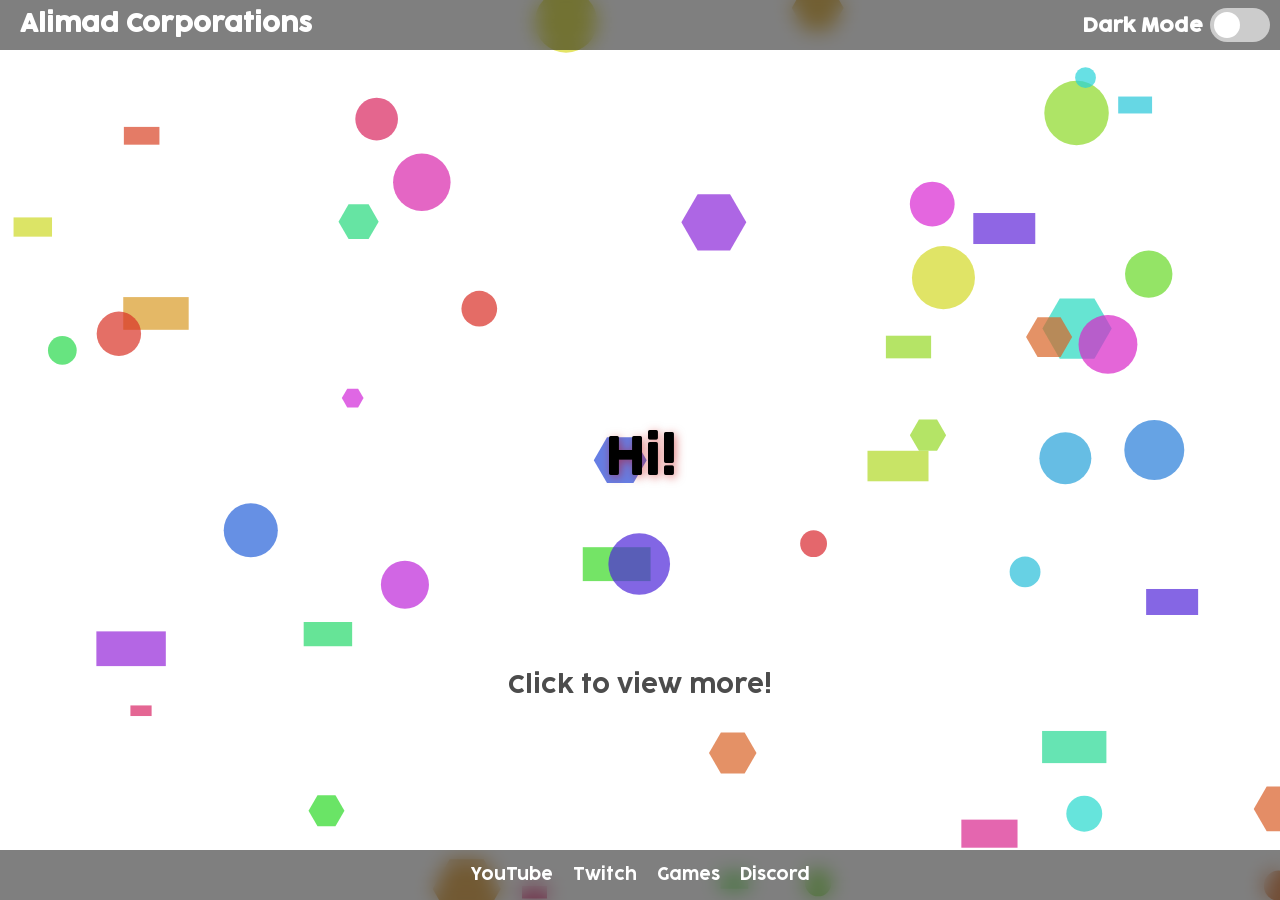
==== index.html @ f167971c "Initial Commit" ====
<!DOCTYPE html>
<html lang="en">
<head>
  <meta charset="UTF-8">
  <meta name="viewport" content="width=device-width, initial-scale=1.0">
  <title>Alimad Corporations</title>
  <link rel="stylesheet" href="style.css">
  <link rel="icon" href="favicon.png" type="image/png">
</head>
<body>
  <canvas id="bgCanvas"></canvas> <!-- Added canvas for background shapes -->
  <div class="header">
    <h2>Alimad Corporations</h2>
    <label class="switch">
      <h3 class = "dark-text">Dark Mode</h3>
      <input type="checkbox" id="theme-toggle-checkbox" onclick="toggleTheme()">
      <span class="slider round"></span>
    </label>
  </div>
  
  <div class="container">
    <h1 class="intro-text">Hi, I'm Muhammad Ali</h1>
  </div>
  <div class="welcome-text" id="welcomeText">Click to view more!</div>
  
  <div class="footer">
    <a href="https://youtube.com/@alimadco">YouTube</a>
    <a href="https://twitch.tv/alimadco">Twitch</a>
    <a href="https://alimad.itch.io">Games</a>
    <a href="https://discord.com/invite/fY4Q8rKsz4">Discord</a>
  </div>
  
  <script src="script.js" defer></script>
</body>
</html>
---- style.css ----
@font-face {
  font-family: 'CustomFont';
  src: url('font.ttf') format('truetype');
}

/* General styles */
body, html {
  margin: 0;
  padding: 0;
  height: 100%;
  width: 100%;
  overflow: hidden; /* Prevent unwanted scrolls */
  display: flex;
  flex-direction: column;
  font-family: 'CustomFont', Arial, sans-serif;
  background-color: #fff;
  color: black;
  transition: background-color 0.5s, color 0.5s;
}

/* Dark mode styling */
.dark-mode {
  background-color: #121212;
  color: #f1f1f1;
}

.dark-mode .header, .dark-mode .footer {
  background-color: rgba(70, 70, 70, 0.3); /* Darker background for header and footer */
}

.dark-mode .intro-text{
  text-shadow: 2px 2px 10px rgba(0, 200, 200, 0.5);
}
#bgCanvas {
  position: fixed;
  top: 0;
  left: 0;
  width: 100%;
  height: 100%;
  /*z-index: -1;*/
}

.container {
  flex: 1;
  display: flex;
  flex-direction: column;
  justify-content: center;
  align-items: center;
  margin-top: -30px; /* Move text a little upwards */
}

.intro-text {
  font-size: 3rem;
  opacity: 1;
  transition: opacity 0.5s, transform 0.5s, text-shadow 0.5s ease;
  z-index: 1;
  text-shadow: 2px 2px 10px rgba(200, 0, 0, 0.5);
}

/* Header styling */
.header {
  width: 100%;
  height: 50px;
  background: rgba(0, 0, 0, 0.5); /* Blurred effect */
  color: white;
  display: flex;
  justify-content: space-between;
  align-items: center;
  padding-left: 20px;
  padding-right: 20px;
  backdrop-filter: blur(10px); /* Blur effect for header */
  transition: background-color 0.5s ease-in-out;
}

/* Footer styling */
.footer {
  width: 100%;
  height: 50px;
  background: rgba(0, 0, 0, 0.5);
  position: fixed;
  bottom: 0;
  left: 0;
  display: flex;
  justify-content: center;
  align-items: center;
  opacity: 1;
  backdrop-filter: blur(10px); /* Blur effect for header */
  transition: opacity 0.5s, background-color 0.5s ease-in-out;
}
/* Toggle switch styling */
.switch {
  position: relative;
  display: inline-block;
  width: 60px;
  height: 34px;
  margin-right: 30px;
}

.switch input {
  opacity: 0;
  width: 0;
  height: 0;
}
.dark-text{
  transform:translate(-128px, -12px);
  text-wrap: nowrap;
}
.slider {
  position: absolute;
  cursor: pointer;
  top: 0;
  left: 0;
  right: 0;
  bottom: 0;
  background-color: #ccc;
  transition: .4s;
}

.slider:before {
  position: absolute;
  content: "";
  height: 26px;
  width: 26px;
  left: 4px;
  bottom: 4px;
  background-color: white;
  transition: .4s;
}

input:checked + .slider {
  background-color: #2196F3;
}

input:checked + .slider:before {
  transform: translateX(26px);
}

.slider.round {
  border-radius: 34px;
}

.slider.round:before {
  border-radius: 50%;
}

.footer a {
  color: white;
  margin: 0 10px;
  text-decoration: none;
}
.welcome-text {
  font-size: 1.5rem;
  opacity: 0.7;
  position: absolute;
  bottom: 200px;
  left: 50%;
  transform: translateX(-50%);
  z-index: 1;
  transition: opacity 0.5s ease;
}
a {
  transition: color 0.3s ease;
}

a:hover {
  color: #2196F3; /* Change to the desired hover color */
}

.underline {
  text-decoration: underline; /* For underlining text */
}
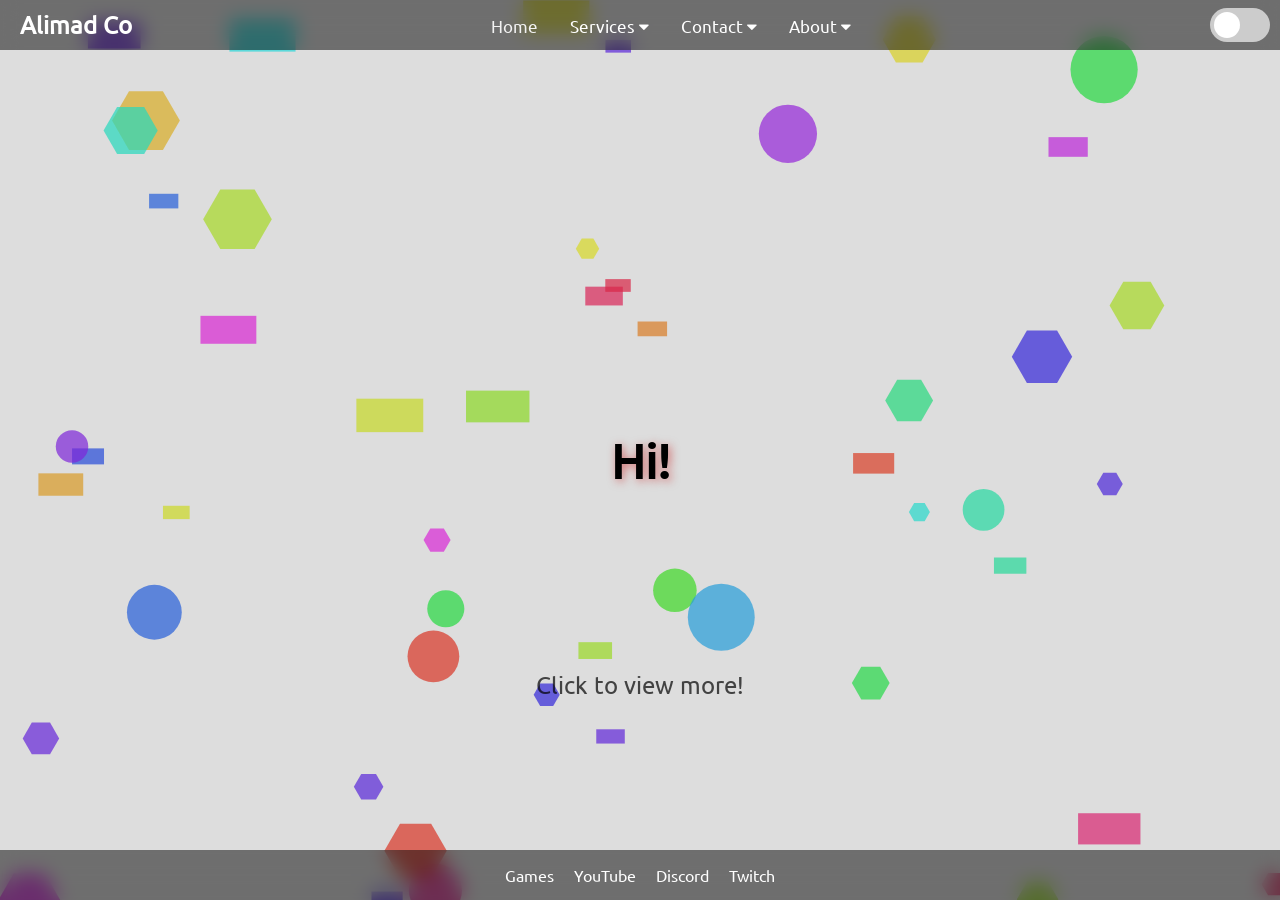
==== commit 47b58228: "Dff" ====
--- a/index.html
+++ b/index.html
@@ -3,31 +3,64 @@
 <head>
   <meta charset="UTF-8">
   <meta name="viewport" content="width=device-width, initial-scale=1.0">
-  <title>Alimad Corporations</title>
+  <title>Alimad</title>
   <link rel="stylesheet" href="style.css">
   <link rel="icon" href="favicon.png" type="image/png">
+  <link rel="stylesheet" href="https://cdnjs.cloudflare.com/ajax/libs/font-awesome/4.7.0/css/font-awesome.min.css">
 </head>
 <body>
   <canvas id="bgCanvas"></canvas> <!-- Added canvas for background shapes -->
+
   <div class="header">
-    <h2>Alimad Corporations</h2>
+    <h2>Alimad Co</h2>
+    <div class="topnav" id="myTopnav">
+      <a href="index.html" class="active">Home</a>
+      <div class="dropdown">
+        <button class="dropbtn">Services 
+          <i class="fa fa-caret-down"></i>
+        </button>
+        <div class="dropdown-content">
+          <a href="games.html">Game Development</a>
+          <a href="cgi.html">CGI & Graphics</a>
+        </div>
+      </div> 
+      <div class="dropdown">
+        <button class="dropbtn">Contact 
+          <i class="fa fa-caret-down"></i>
+        </button>
+        <div class="dropdown-content">
+          <a href="mailto:alimad.co.ltd@gmail.com">Email</a>
+          <a href="social.html">Social Media</a>
+        </div>
+      </div>
+      <div class="dropdown">
+        <button class="dropbtn">About 
+          <i class="fa fa-caret-down"></i>
+        </button>
+        <div class="dropdown-content">
+          <a href="portfolio.html">Portfolio</a>
+        </div>
+      </div>
+      <a href="javascript:void(0);" class="icon" onclick="toggleNav()">
+        <i class="fa fa-bars"></i>
+      </a>
+    </div>
     <label class="switch">
-      <h3 class = "dark-text">Dark Mode</h3>
       <input type="checkbox" id="theme-toggle-checkbox" onclick="toggleTheme()">
       <span class="slider round"></span>
     </label>
   </div>
-  
+
   <div class="container">
     <h1 class="intro-text">Hi, I'm Muhammad Ali</h1>
   </div>
   <div class="welcome-text" id="welcomeText">Click to view more!</div>
-  
+
   <div class="footer">
+    <a href="https://alimad.itch.io">Games</a>
     <a href="https://youtube.com/@alimadco">YouTube</a>
+    <a href="https://discord.com/invite/fY4Q8rKsz4">Discord</a>
     <a href="https://twitch.tv/alimadco">Twitch</a>
-    <a href="https://alimad.itch.io">Games</a>
-    <a href="https://discord.com/invite/fY4Q8rKsz4">Discord</a>
   </div>
   
   <script src="script.js" defer></script>
--- a/style.css
+++ b/style.css
@@ -101,10 +101,6 @@
   width: 0;
   height: 0;
 }
-.dark-text{
-  transform:translate(-128px, -12px);
-  text-wrap: nowrap;
-}
 .slider {
   position: absolute;
   cursor: pointer;
@@ -169,3 +165,88 @@
 .underline {
   text-decoration: underline; /* For underlining text */
 }
+/* General styles */
+body, html {
+  margin: 0;
+  padding: 0;
+  height: 100%;
+  width: 100%;
+  overflow: hidden;
+  display: flex;
+  flex-direction: column;
+  font-family: 'CustomFont', Arial, sans-serif;
+  background-color: #ddd;
+  color: black;
+  transition: background-color 0.5s, color 0.5s;
+}
+
+/* Dark mode styling */
+.dark-mode {
+  background-color: #121212;
+  color: #f1f1f1;
+}
+
+/* Responsive Topnav */
+.topnav {
+  overflow: hidden;
+  background-color: transparent;
+}
+
+.topnav a {
+  float: left;
+  display: block;
+  color: #f2f2f2;
+  text-align: center;
+  padding: 14px 16px;
+  text-decoration: none;
+  font-size: 17px;
+}
+
+.topnav .icon {
+  display: none;
+}
+
+.topnav .dropdown {
+  float: left;
+  overflow: hidden;
+}
+
+.topnav .dropdown .dropbtn {
+  font-size: 17px;
+  border: none;
+  outline: none;
+  color: white;
+  padding: 14px 16px;
+  background-color: inherit;
+  font-family: inherit;
+  margin: 0;
+}
+
+.topnav .dropdown-content {
+  display: none;
+  position: absolute;
+  background: rgba(0, 0, 0, 0.5); /* Semi-transparent background */
+  backdrop-filter: blur(10px); /* Blurred effect */
+  color: white;
+  min-width: 160px;
+  box-shadow: 0px 8px 16px 0px rgba(0,0,0,0.2);
+  z-index: 1;
+}
+
+.topnav .dropdown-content a {
+  float: none;
+  color: white;
+  padding: 12px 16px;
+  text-decoration: none;
+  display: block;
+  text-align: left;
+}
+
+.topnav .dropdown-content a:hover {
+  background-color: #ddd;
+  color: black;
+}
+
+.topnav .dropdown:hover .dropdown-content {
+  display: block;
+}
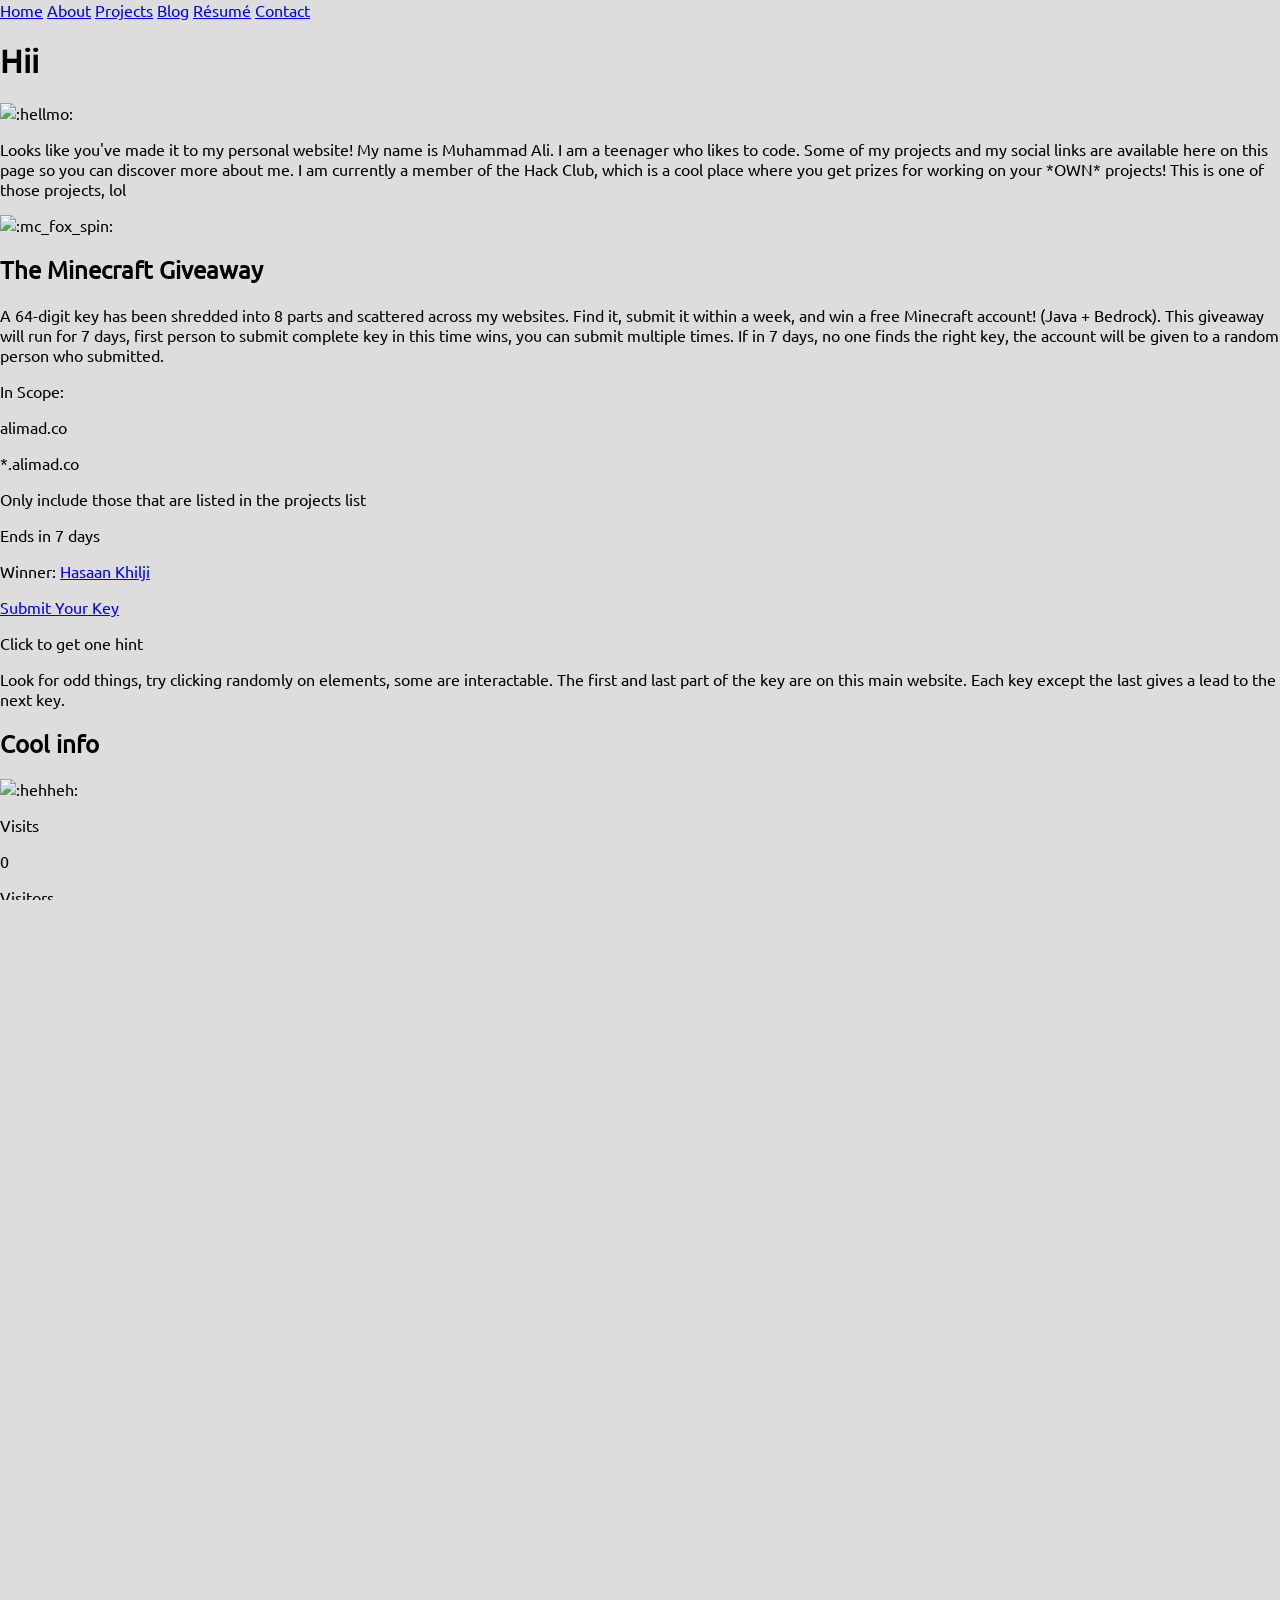
==== commit 8c1e1fb3: "hide giveaway" ====
--- a/index.html
+++ b/index.html
@@ -1,68 +1,275 @@
-<!DOCTYPE html>
-<html lang="en">
-<head>
-  <meta charset="UTF-8">
-  <meta name="viewport" content="width=device-width, initial-scale=1.0">
-  <title>Alimad</title>
-  <link rel="stylesheet" href="style.css">
-  <link rel="icon" href="favicon.png" type="image/png">
-  <link rel="stylesheet" href="https://cdnjs.cloudflare.com/ajax/libs/font-awesome/4.7.0/css/font-awesome.min.css">
-</head>
-<body>
-  <canvas id="bgCanvas"></canvas> <!-- Added canvas for background shapes -->
-
-  <div class="header">
-    <h2>Alimad Co</h2>
-    <div class="topnav" id="myTopnav">
-      <a href="index.html" class="active">Home</a>
-      <div class="dropdown">
-        <button class="dropbtn">Services 
-          <i class="fa fa-caret-down"></i>
-        </button>
-        <div class="dropdown-content">
-          <a href="games.html">Game Development</a>
-          <a href="cgi.html">CGI & Graphics</a>
-        </div>
-      </div> 
-      <div class="dropdown">
-        <button class="dropbtn">Contact 
-          <i class="fa fa-caret-down"></i>
-        </button>
-        <div class="dropdown-content">
-          <a href="mailto:alimad.co.ltd@gmail.com">Email</a>
-          <a href="social.html">Social Media</a>
-        </div>
-      </div>
-      <div class="dropdown">
-        <button class="dropbtn">About 
-          <i class="fa fa-caret-down"></i>
-        </button>
-        <div class="dropdown-content">
-          <a href="portfolio.html">Portfolio</a>
-        </div>
-      </div>
-      <a href="javascript:void(0);" class="icon" onclick="toggleNav()">
-        <i class="fa fa-bars"></i>
-      </a>
-    </div>
-    <label class="switch">
-      <input type="checkbox" id="theme-toggle-checkbox" onclick="toggleTheme()">
-      <span class="slider round"></span>
-    </label>
-  </div>
-
-  <div class="container">
-    <h1 class="intro-text">Hi, I'm Muhammad Ali</h1>
-  </div>
-  <div class="welcome-text" id="welcomeText">Click to view more!</div>
-
-  <div class="footer">
-    <a href="https://alimad.itch.io">Games</a>
-    <a href="https://youtube.com/@alimadco">YouTube</a>
-    <a href="https://discord.com/invite/fY4Q8rKsz4">Discord</a>
-    <a href="https://twitch.tv/alimadco">Twitch</a>
-  </div>
-  
-  <script src="script.js" defer></script>
-</body>
-</html>
+<!DOCTYPE html>
+<html>
+
+<head>
+  <title>Alimad Co</title>
+  <link rel="icon" href="https://cdn.alimad.co/f/static/icon/favicon.png">
+  <meta name="description"
+    content="Official developer portfolio of Muhammad Ali (Alimad Co). A full-stack web programmer, open-source script builder, and game developer from Pakistan tracking computing logic from Blender to Unity and upcoming BSCS study tracks.">
+  <meta name="keywords"
+    content="Muhammad Ali, Alimad, Alimad Co, Alimad Corporations, Alimad Food, Alimad Foods, Game Developers of Pakistan, Full Stack Web Developer Lahore, Software Engineer FAST-NUCES, Unity Engine, Godot Engine, FAST NUCES Student, Hack Club projects, Alimad portfolio">
+  <meta name="author" content="Muhammad Ali">
+  <meta name="robots" content="index, follow">
+  <link rel="canonical" href="https://alimad.co">
+  <meta property="og:type" content="profile">
+  <meta property="og:title" content="Muhammad Ali (Alimad Co) | Full-Stack Developer & Programmer's Portfolio">
+  <meta property="og:description"
+    content="Official developer portfolio of Muhammad Ali (Alimad Co). A full-stack web programmer, open-source script builder, and game developer from Pakistan tracking computing logic from Blender to Unity and upcoming BSCS study tracks.">
+  <meta property="og:url" content="https://alimad.co">
+  <meta property="og:image" content="https://cdn.alimad.co/f/static/icon/favicon.png">
+  <meta property="og:site_name" content="Alimad Corporations">
+  <meta name="twitter:card" content="summary">
+  <meta name="twitter:title" content="Muhammad Ali (Alimad Co) | Full-Stack Developer & Programmer's Portfolio">
+  <meta name="twitter:description"
+    content="Official developer portfolio of Muhammad Ali (Alimad Co). A full-stack web programmer, open-source script builder, and game developer from Pakistan tracking computing logic from Blender to Unity and upcoming BSCS study tracks.">
+  <meta name="twitter:image" content="https://cdn.alimad.co/f/static/icon/favicon.png">
+  <meta name="viewport" content="width=device-width, initial-scale=1.0">
+  <script src='https://cdn.tailwindcss.com'></script>
+  <script src="https://cdnjs.cloudflare.com/ajax/libs/timeago.js/4.0.2/timeago.min.js"></script>
+  <script src="script.js"></script>
+  <script type="application/ld+json">
+  {
+    "@context": "https://schema.org",
+    "@type": "Person",
+    "name": "Muhammad Ali",
+    "alternateName": ["Alimad", "Alimad Co", "Alimad Corporations"],
+    "url": "https://alimad.co",
+    "jobTitle": "Student",
+    "knowsAbout": ["Software Development", "Web Development", "Game Development", "Unity Engine", "Godot", "Cybersecurity"],
+    "sameAs": [
+      "https://github.com/Alimadcorp",
+      "https://alimad.itch.io",
+      "https://alt.alimad.co",
+      "https://youtube.com/@alimadco"
+    ]
+  }
+  </script>
+  <link rel="stylesheet" href="style.css">
+</head>
+
+<body class='p-0 bg-black text-neutral-200 antialiased font-sans selection:bg-green-400 selection:text-black'>
+  <div class="max-w-5xl mx-auto md:p-3 p-0 md:py-12 space-y-0" id="daddy">
+    <nav class="md:border border-b border-emerald-400 text-neutral-400 p-2 md:p-3">
+      <div class="flex flex-wrap items-center gap-3 text-sm font-medium">
+        <a href="/" class="text-white font-semibold transition-colors">Home</a>
+        <a href="/about" class="transition-colors">About</a>
+        <a href="/projects" class="transition-colors">Projects</a>
+        <a href="/blog" class="transition-colors">Blog</a>
+        <a class="transition-colors md:inline hidden" href="/resume">Résumé</a>
+        <a href="/contact" class="transition-colors">Contact</a>
+      </div>
+    </nav>
+    <div id="content" class="p-0 m-0">
+      <main class="bg-transparent md:border md:border-emerald-400 border-b-0 p-4 md:p-8 space-y-4 text-justify">
+        <div class="flex items-center gap-3 justify-center md:justify-start">
+          <h1 class="text-4xl md:text-5xl font-bold text-emerald-500">Hii</h1>
+          <img src="https://e.alimad.co/:hellmo" class="w-10 h-10 object-contain" alt=":hellmo:">
+        </div>
+        <p class="text-neutral-300 leading-relaxed text-base md:text-lg">Looks like you've made it to my personal
+          website!
+          My name is Muhammad Ali. I am a
+          teenager who likes to code. Some of my projects and my social links are available here on this page so you can
+          discover more about me. I am currently a member of the Hack Club, which is a cool place where you get prizes
+          for
+          working on your
+          *OWN* projects! This is one of those projects, lol</p>
+      </main>
+      <section
+        class="hidden relative p-8 border border-x-0 md:border-x md:border-y-0 border-emerald-400 overflow-hidden flex-col md:flex-row gap-6 items-center"
+        id="mc-div">
+        <div class="absolute -right-10 -top-10 w-40 h-40 bg-emerald-400/20 rounded-full blur-3xl pointer-events-none">
+        </div>
+        <div class="relative shrink-0 order-1 md:order-2">
+          <img src="https://e.alimad.co/mc_fox_spin" alt=":mc_fox_spin:" class="h-28 md:h-32 object-contain relative">
+        </div>
+        <div class="space-y-4 flex-1 order-2 md:order-1 text-center md:text-left z-10">
+          <h2
+            class="text-3xl font-extrabold tracking-tight bg-gradient-to-r from-white via-emerald-100 to-emerald-200 bg-clip-text text-transparent">
+            The Minecraft Giveaway
+          </h2>
+
+          <p id="mc-text"
+            class="text-emerald-100/90 text-justify leading-relaxed text-sm md:text-base max-w-xl font-medium">
+            A 64-digit key has been shredded into 8 parts and scattered across my websites. Find it, submit it within a
+            week, and win a free Minecraft account! <span class="text-emerald-300 font-semibold">(Java +
+              Bedrock)</span>. This giveaway will run for 7 days, first person to submit complete key in this time wins,
+            you can
+            submit multiple times. If in 7 days, no one finds the right key, the account will be given to a random
+            person who submitted.
+          </p>
+          <div id="gv-rm1">
+            <p>In Scope:</p>
+            <p>alimad.co</p>
+            <p>*.alimad.co</p>
+            <p class="text-xs text-neutral-200">Only include those that are listed in the projects list</p>
+          </div>
+          <p id="time-left">Ends in 7 days</p>
+          <p id="winner" class="hidden">Winner: <a class="text-emerald-400"
+              href="https://instagram.com/hasaan.khilji">Hasaan
+              Khilji</a></p>
+          <div class="pt-2" id="gv-rm2">
+            <a id="mc-link" href="https://alimad.fillout.com/mc-giveaway-june" target="_blank"
+              class="inline-flex items-center justify-center px-6 py-3 font-bold text-emerald-950 bg-emerald-400 hover:bg-black active:bg-emerald-500 duration-200 group border-2 border-transparent hover:border-emerald-400">
+              Submit Your Key
+            </a>
+          </div>
+          <p class="text-xs text-neutral-200 hover:cursor-pointer" id="gv-rm3"
+            onclick="document.getElementById('hint').classList.toggle('hidden', false)">Click to get one hint
+          </p>
+          <p class="hidden text-sm" id="hint">Look for odd things, try clicking randomly on elements, some are
+            interactable. The
+            first and last part of the key are on this main website. Each key except the last gives a lead to the next
+            key.
+          </p>
+        </div>
+      </section>
+      <section class="grid grid-cols-1 md:grid-cols-2">
+        <div class="bg-transparent md:border border-emerald-400 md:border-b-0 p-5 space-y-4">
+          <div class="flex items-center gap-2">
+            <h2 class="text-base text-emerald-500 font-semibold">Cool info</h2>
+            <img src="https://e.alimad.co/:hehheh" class="w-6 h-6 object-contain" alt=":hehheh:">
+          </div>
+          <div>
+            <div
+              class="text-sm text-neutral-400 grid grid-cols-3 gap-2 bg-black p-3 border border-emerald-400 text-center">
+              <div>
+                <p class="text-xs text-neutral-500 font-semibold">Visits</p>
+                <span id="totalPings" class="font-bold text-base text-gray-500">0</span>
+                <span id="dtotalPings" class="text-base text-green-500"></span>
+              </div>
+              <div>
+                <p class="text-xs text-neutral-500 font-semibold">Visitors</p>
+                <span id="uniqueIds" class="font-bold text-base text-gray-500">0</span>
+                <span id="duniqueIds" class="text-base text-green-500"></span>
+              </div>
+              <div>
+                <p class="text-xs text-neutral-500 font-semibold">Online</p>
+                <span id="onlineCount" class="font-bold text-base text-gray-500">0</span>
+              </div>
+            </div>
+          </div>
+          <div class="space-y-2">
+            <p class="text-sm font-medium text-emerald-400/80">Most used languages:</p>
+            <div
+              class="text-sm text-neutral-300 bg-black p-3 border border-emerald-400 grid grid-cols-[max-content_1fr] gap-x-3 gap-y-2 items-center"
+              id="langs">
+              <p class="text-xs font-medium">Javascript</p>
+              <div class="w-full bg-transparent h-2 overflow-hidden">
+                <div class="w-[67%] h-full bg-emerald-500 title=" 67%"></div>
+              </div>
+              <p class="text-xs font-medium">Meowscript</p>
+              <div class="w-full bg-transparent h-2 overflow-hidden">
+                <div class="w-[10%] h-full bg-emerald-500 title=" 10%"></div>
+              </div>
+            </div>
+          </div>
+        </div>
+        <div
+          class="bg-transparent border-t md:border border-emerald-400 md:border-l-0 md:border-b-0 p-5 flex flex-col justify-between space-y-4">
+          <div>
+            <div class="pb-1 mb-3">
+              <p class="text-sm font-medium text-emerald-400/80">Github stats:</p>
+            </div>
+            <div class="grid grid-cols-2 gap-3 text-sm">
+              <div class="bg-black p-2.5 border border-emerald-400">
+                <p class=" text-xs text-neutral-500 font-semibold">Rank</p>
+                <span id="rank" class="font-bold text-neutral-500">B+</span>
+              </div>
+              <div class="bg-black p-2.5 border border-emerald-400">
+                <p class=" text-xs text-neutral-500 font-semibold">Repos</p>
+                <span id="total_public_repos" class="font-bold text-neutral-500">86</span>
+              </div>
+              <div class="bg-black p-2.5 border border-emerald-400">
+                <p class=" text-xs text-neutral-500 font-semibold">Commits</p>
+                <span id="total_commits" class="font-bold text-neutral-500">1.1k</span>
+              </div>
+              <div class="bg-black p-2.5 border border-emerald-400"
+                onclick="alert('8: wwEmdJk1av39Vxnj9MKxAqGNqocmLG/5SYsrlRQxS18=');alert('you need a key to decrypt this message.');alert('devglan.com/online-tools/text-encryption-decryption')">
+                <p class=" text-xs text-neutral-500 font-semibold">PRs</p>
+                <span id="total_prs" class="font-bold text-neutral-500">26</span>
+              </div>
+              <div class="bg-black p-2.5 border border-emerald-400">
+                <p class=" text-xs text-neutral-500 font-semibold">Stars</p>
+                <span id="total_stars_earned" class="font-bold text-neutral-500">82</span>
+              </div>
+              <div class="bg-black p-2.5 border border-emerald-400">
+                <p class=" text-xs text-neutral-500 font-semibold">Contributed</p>
+                <span id="contributed_to" class="font-bold text-neutral-500">12</span>
+              </div>
+            </div>
+          </div>
+        </div>
+      </section>
+      <section class="bg-transparent border-t md:border border-emerald-400 md:border-b-0 p-5 space-y-3">
+        <p class="text-sm font-medium text-emerald-400/80">
+          Recent Github activity:</p>
+        <div id="gh_activity" class="text-neutral-400 divide-y divide-neutral-800/60 max-h-64 overflow-y-auto pr-1">
+          <p class="text-sm py-2">Loading...</p>
+        </div>
+      </section>
+      <section class="bg-transparent border-t md:border border-emerald-400 border-b-0 p-5 space-y-3">
+        <p class="text-sm font-medium text-emerald-400/80">
+          Hackatime activity:</p>
+        <a href="https://hackatime.hackclub.com/@alimad" title="Click to view all of wakatime data!"
+          class="block w-full bg-black md:p-3 md:border border-emerald-400 overflow-hidden">
+          <picture>
+            <source media="(prefers-color-scheme: dark)"
+              srcset="https://heatmap.shymike.dev?id=1190&timezone=Asia%2FKarachi&theme=dark">
+            <img alt="Hackatime activity heatmap"
+              src="https://heatmap.shymike.dev?id=1190&timezone=Asia%2FKarachi&theme=dark"
+              class="w-full h-auto object-contain block mx-auto"> <!-- force dark mode -->
+          </picture>
+        </a>
+      </section>
+      <section class="bg-transparent border-t md:border md:border-t-0 border-emerald-400 p-5 space-y-4">
+        <h2 class="text-lg font-semibold text-emerald-500">
+          Comments!
+        </h2>
+        <div id="comments"
+          class="max-h-60 overflow-y-auto break-words space-y-1 leading-1 text-sm bg-black p-4 border border-emerald-400 pr-2">
+          <p class="text-neutral-500">Loading<span class="text-xs">...</span></p>
+        </div>
+        <div class="flex flex-col sm:flex-row justify-between gap-2 mt-2">
+          <input
+            class="flex-grow bg-black text-neutral-200 border border-emerald-400 px-4 py-2 text-sm focus:outline-none focus:border-emerald-500 transition-colors disabled:opacity-50 disabled:cursor-not-allowed"
+            id="c-input" placeholder="Write a comment...">
+          <button id="c-post"
+            class="font-medium text-sm bg-emerald-500 text-black border border-black hover:border-emerald-400 p-2 hover:bg-black hover:text-emerald-400 transition-colors disabled:bg-black disabled:text-emerald-400 disabled:border-emerald-400 disabled:cursor-not-allowed"
+            disabled>Post</button>
+        </div>
+      </section>
+      <section class="bg-transparent border-t md:border border-emerald-400 md:border-t-0 p-5 space-y-4">
+        <h2 class="text-lg font-semibold text-emerald-500">
+          Alimad Newsletter!
+        </h2>
+        <p id="subb" class="text-justify text-sm">Enter your email below to subscribe to the newsletter and recieve
+          updates on Alimad things every
+          now and often!</p>
+        <div class="flex flex-col sm:flex-row justify-between gap-2 mt-2" id="s-div">
+          <input
+            class="flex-grow bg-black text-neutral-200 border border-emerald-400 px-4 py-2 text-sm focus:outline-none focus:border-emerald-400 transition-colors disabled:opacity-50 disabled:cursor-not-allowed"
+            id="s-input" placeholder="example@gmail.com">
+          <button id="s-subscribe"
+            class="font-medium text-sm bg-emerald-500 text-black border border-black hover:border-emerald-400 p-2 hover:bg-black hover:text-emerald-400 transition-colors disabled:bg-black disabled:text-emerald-400 disabled:border-emerald-400 disabled:cursor-not-allowed"
+            disabled>Subscribe</button>
+        </div>
+      </section>
+    </div>
+  </div>
+  <footer class="text-neutral-500 text-xs md:text-sm bg-neutral-950 px-6 py-6">
+    <div class="max-w-4xl mx-auto flex flex-col sm:flex-row justify-between items-center gap-4">
+      <span class="flex flex-row gap-6 font-medium">
+        <a href="https://alt.alimad.co" class="transition-colors">Old Website</a>
+        <a href="https://youtube.com/@alimadco" class="transition-colors">Youtube</a>
+        <a href="https://github.com/Alimadcorp" class="transition-colors">Github</a>
+      </span>
+      <p class="flex items-center gap-2 text-neutral-400 font-medium">
+        Made by Muhammad Ali
+        <span class="bg-black px-2.5 py-1 border border-emerald-400 text-xs text-emerald-400"
+          title="Time for me right now" id="time"></span>
+      </p>
+    </div>
+  </footer>
+</body>
+
+</html>
